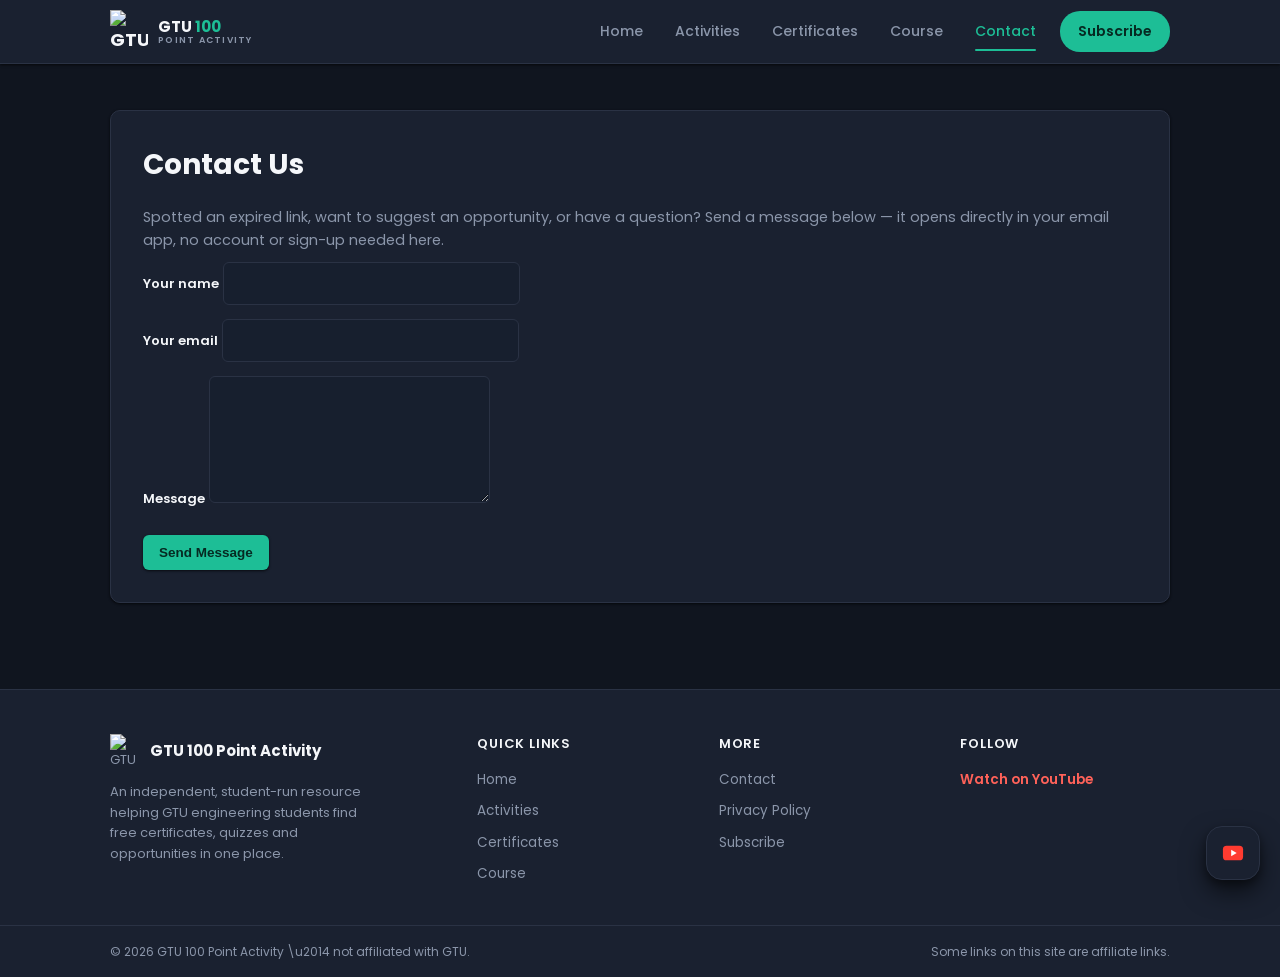
==== contact.html @ 2aae0239 "Add files via upload" ====
<!DOCTYPE html>
<html lang="en">
<head>
<meta charset="UTF-8">
<meta name="viewport" content="width=device-width, initial-scale=1.0">
<title>Contact — GTU 100 Point Activity</title>
<meta name="description" content="Get in touch with GTU 100 Point Activity — suggest a certificate, quiz, hackathon or opportunity for GTU engineering students.">
<meta name="keywords" content="GTU 100 Point Activity, contact, GTU Student Opportunity">
<link rel="canonical" href="https://example.com/contact.html">
<link rel="icon" href="images/favicon.ico" type="image/x-icon">
<link rel="preconnect" href="https://fonts.googleapis.com">
<link href="https://fonts.googleapis.com/css2?family=Poppins:wght@400;500;600;700&display=swap" rel="stylesheet">
<link rel="stylesheet" href="style.css">
</head>
<body>

<header class="app-bar">
  <div class="app-bar-inner">
    <a href="index.html" class="brand">
      <img src="images/logo.svg" alt="GTU 100 Point Activity logo">
      <span class="brand-text">
        <span class="b1">GTU <span>100</span></span>
        <span class="b2">POINT ACTIVITY</span>
      </span>
    </a>
    <nav class="nav-links" id="nav-links">
      <a href="index.html">Home</a>
      <a href="index.html#quizzes">Activities</a>
      <a href="index.html#about">Certificates</a>
      <a href="courses.html">Course</a>
      <a href="contact.html" class="active">Contact</a>
      <a href="subscribe.html" class="nav-cta">Subscribe</a>
    </nav>
    <button class="menu-toggle" id="menu-toggle" aria-label="Toggle menu" aria-expanded="false">&#9776;</button>
  </div>
</header>

<section class="section" style="padding-top:46px;">
  <div class="container static-page">
    <div class="card-surface">
      <h1>Contact Us</h1>
      <p>Spotted an expired link, want to suggest an opportunity, or have a question? Send a message below — it opens directly in your email app, no account or sign-up needed here.</p>

      <!--
        NOTE FOR SITE OWNER:
        This is a plain "mailto" form — it works with only HTML (no backend,
        no PHP, no database), which fits GitHub Pages. Replace the email
        address below with your own real email address.
      -->
      <form class="contact-form" action="mailto:your-email@example.com" method="post" enctype="text/plain">
        <div>
          <label for="name">Your name</label>
          <input type="text" id="name" name="Name" required>
        </div>
        <div>
          <label for="email">Your email</label>
          <input type="email" id="email" name="Email" required>
        </div>
        <div>
          <label for="message">Message</label>
          <textarea id="message" name="Message" rows="5" required></textarea>
        </div>
        <button type="submit" class="btn-participate">Send Message</button>
      </form>
    </div>
  </div>
</section>

<footer>
  <div class="container footer-grid">
    <div class="footer-col footer-brand">
      <div class="footer-logo">
        <img src="images/logo.svg" alt="GTU 100 Point Activity logo">
        <span>GTU 100 Point Activity</span>
      </div>
      <p>An independent, student-run resource helping GTU engineering students find free certificates, quizzes and opportunities in one place.</p>
    </div>
    <div class="footer-col">
      <h4>Quick Links</h4>
      <a href="index.html">Home</a>
      <a href="index.html#quizzes">Activities</a>
      <a href="index.html#about">Certificates</a>
      <a href="courses.html">Course</a>
    </div>
    <div class="footer-col">
      <h4>More</h4>
      <a href="contact.html">Contact</a>
      <a href="privacy.html">Privacy Policy</a>
      <a href="subscribe.html">Subscribe</a>
    </div>
    <div class="footer-col">
      <h4>Follow</h4>
      <a href="https://youtube.com/@your-channel" target="_blank" rel="noopener" class="youtube-footer-link">Watch on YouTube</a>
    </div>
  </div>
  <div class="footer-bottom">
    <div class="container">
      <span>&copy; <span id="footer-year"></span> GTU 100 Point Activity \u2014 not affiliated with GTU.</span>
      <span>Some links on this site are affiliate links.</span>
    </div>
  </div>
</footer>

<a href="https://youtube.com/@your-channel" target="_blank" rel="noopener" class="yt-fab" aria-label="Visit our YouTube channel">
  <svg viewBox="0 0 24 24"><rect x="1" y="4" width="22" height="16" rx="4" fill="#FF3B30"/><path d="M10 8.5v7l6-3.5z" fill="#fff"/></svg>
</a>

<script src="script.js"></script>
</body>
</html>
---- style.css ----
/* ==========================================================================
   GTU 100 Point Activity — Stylesheet
   Theme: "Electric Cyan" dark mode, Material Design inspired.
   Pure CSS, no frameworks. Color tokens are defined once as CSS variables —
   change the whole site's look by editing the :root block below only.
   ========================================================================== */

:root {
  /* --- Core dark palette (Dark Campus theme) --- */
  --bg: #10151F;              /* page background */
  --surface: #1A2130;         /* card / header surface */
  --surface-alt: #171F2E;     /* image placeholder / secondary surface */
  --surface-raised: #212B3F;  /* hover / raised surface */
  --divider: #2A3244;

  /* --- Accent (Teal) --- */
  --accent: #1DBE96;
  --accent-dark: #159A78;
  --accent-text-on: #062A22;  /* dark text used on top of the accent */

  /* --- Status colors (tuned for dark backgrounds) --- */
  --status-live: #1DBE96;
  --status-live-bg: #133A31;
  --status-soon: #FFB74D;
  --status-soon-bg: #3A2A12;
  --status-expired: #7C8798;
  --status-expired-bg: #1B2230;

  /* --- Text --- */
  --text-primary: #F5F7FA;
  --text-secondary: #8B96AA;

  --radius: 10px;
  --elevation-1: 0 1px 3px rgba(0,0,0,0.45), 0 1px 2px rgba(0,0,0,0.30);
  --elevation-2: 0 3px 8px rgba(0,0,0,0.5), 0 2px 4px rgba(0,0,0,0.3);
  --elevation-4: 0 12px 24px rgba(0,0,0,0.55), 0 4px 8px rgba(0,0,0,0.35);

  --header-height: 64px;
}

* { box-sizing: border-box; margin: 0; padding: 0; }

html { scroll-behavior: smooth; }

body {
  font-family: 'Poppins', -apple-system, BlinkMacSystemFont, sans-serif;
  background: var(--bg);
  color: var(--text-primary);
  line-height: 1.6;
  padding-top: var(--header-height);
}

@media (prefers-reduced-motion: reduce) {
  *, *::before, *::after { animation: none !important; transition: none !important; }
  html { scroll-behavior: auto; }
}

a { color: inherit; text-decoration: none; }
img { max-width: 100%; display: block; }

.container { max-width: 1100px; margin: 0 auto; padding: 0 20px; }

/* ==========================================================================
   Top App Bar
   ========================================================================== */

.app-bar {
  position: fixed;
  top: 0; left: 0; right: 0;
  height: var(--header-height);
  background: var(--surface);
  color: var(--text-primary);
  border-bottom: 1px solid var(--divider);
  box-shadow: var(--elevation-1);
  z-index: 1000;
  display: flex;
  align-items: center;
  transition: box-shadow 0.2s ease;
}

.app-bar.scrolled { box-shadow: var(--elevation-4); }

.app-bar-inner {
  width: 100%;
  max-width: 1100px;
  margin: 0 auto;
  padding: 0 20px;
  display: flex;
  align-items: center;
  justify-content: space-between;
}

.brand { display: flex; align-items: center; gap: 10px; font-weight: 700; font-size: 18px; font-family: 'Poppins', sans-serif; }
.brand img { width: 38px; height: 42px; }
.brand .brand-text { display: flex; flex-direction: column; line-height: 1.15; }
.brand .brand-text .b1 { font-size: 15px; font-weight: 700; }
.brand .brand-text .b1 span { color: var(--accent); }
.brand .brand-text .b2 { font-size: 9px; font-weight: 600; letter-spacing: 0.14em; color: var(--text-secondary); }

.nav-links { display: flex; gap: 4px; align-items: center; }

.nav-links a {
  padding: 10px 14px;
  border-radius: 6px;
  font-size: 14px;
  font-weight: 500;
  color: var(--text-secondary);
  transition: background 0.15s ease, color 0.15s ease;
  display: flex;
  align-items: center;
  gap: 6px;
  position: relative;
}

.nav-links a:hover, .nav-links a:focus-visible { background: var(--surface-raised); color: var(--text-primary); }

.nav-links a.active { color: var(--accent); }
.nav-links a.active::after {
  content: "";
  position: absolute;
  left: 14px; right: 14px; bottom: 2px;
  height: 2px;
  background: var(--accent);
  border-radius: 2px;
}

/* Right-side CTA pill in the nav (currently used for the Subscribe button) */
.nav-links a.nav-cta {
  background: var(--accent);
  color: var(--accent-text-on);
  font-weight: 600;
  border-radius: 20px;
  padding: 9px 18px;
  margin-left: 6px;
}
.nav-links a.nav-cta:hover { background: var(--accent-dark); color: var(--accent-text-on); }

.menu-toggle {
  display: none;
  background: none;
  border: none;
  color: var(--text-primary);
  font-size: 26px;
  cursor: pointer;
  padding: 6px 10px;
  border-radius: 6px;
}
.menu-toggle:hover { background: var(--surface-raised); }

@media (max-width: 720px) {
  .nav-links {
    position: absolute;
    top: var(--header-height);
    left: 0; right: 0;
    background: var(--surface);
    border-bottom: 1px solid var(--divider);
    flex-direction: column;
    align-items: stretch;
    gap: 0;
    max-height: 0;
    overflow: hidden;
    transition: max-height 0.25s ease;
    box-shadow: var(--elevation-2);
  }
  .nav-links.open { max-height: 300px; }
  .nav-links a { padding: 14px 20px; border-radius: 0; border-bottom: 1px solid var(--divider); }
  .menu-toggle { display: inline-block; }
}

/* ==========================================================================
   Hero
   ========================================================================== */

.hero {
  position: relative;
  background:
    radial-gradient(circle at 15% 20%, rgba(79,217,240,0.10) 0%, transparent 45%),
    radial-gradient(circle at 85% 80%, rgba(79,217,240,0.08) 0%, transparent 40%),
    var(--bg);
  color: var(--text-primary);
  padding: 60px 0 68px;
  text-align: center;
  overflow: hidden;
  border-bottom: 1px solid var(--divider);
}

.hero::before {
  content: "";
  position: absolute;
  inset: 0;
  background-image: radial-gradient(rgba(79,217,240,0.10) 1px, transparent 1px);
  background-size: 22px 22px;
  opacity: 0.5;
  pointer-events: none;
}

.hero .container { position: relative; z-index: 1; }

.hero h1 { font-size: clamp(28px, 5vw, 42px); font-weight: 700; margin-bottom: 14px; letter-spacing: -0.5px; }

.hero p { max-width: 640px; margin: 0 auto; font-size: 16px; color: var(--text-secondary); }

.hero .updated-badge {
  display: inline-block;
  margin-top: 22px;
  background: var(--surface);
  border: 1px solid var(--divider);
  color: var(--accent);
  padding: 6px 16px;
  border-radius: 20px;
  font-size: 13px;
  font-weight: 500;
}

/* Bookmark / habit-anchor nudge in the hero — honest, one-time, non-nagging */
.hero .bookmark-hint {
  display: block;
  margin-top: 14px;
  font-size: 12.5px;
  color: var(--text-secondary);
}

/* ==========================================================================
   Sections
   ========================================================================== */

.section { padding: 46px 0; }
.section-title { font-size: 24px; font-weight: 700; margin-bottom: 6px; color: var(--text-primary); }
.section-subtitle { color: var(--text-secondary); font-size: 14px; margin-bottom: 28px; }

/* ==========================================================================
   Featured activity
   ========================================================================== */

.featured-card {
  background: var(--surface);
  border: 1px solid var(--divider);
  border-radius: var(--radius);
  box-shadow: var(--elevation-4);
  overflow: hidden;
  display: grid;
  grid-template-columns: 1fr 1fr;
  position: relative;
}

.featured-card .ribbon {
  position: absolute;
  top: 16px; left: 16px;
  background: var(--accent);
  color: var(--accent-text-on);
  font-size: 12px;
  font-weight: 700;
  text-transform: uppercase;
  letter-spacing: 0.5px;
  padding: 6px 12px;
  border-radius: 20px;
  z-index: 2;
}

.featured-card .img-wrap { position: relative; min-height: 240px; background: var(--surface-alt); }
.featured-card img { width: 100%; height: 100%; object-fit: cover; cursor: pointer; }

.featured-card .content { padding: 28px 30px; display: flex; flex-direction: column; justify-content: center; gap: 12px; }
.featured-card h3 { font-size: 22px; font-weight: 700; }
.featured-card p.desc { color: var(--text-secondary); font-size: 14px; }

@media (max-width: 720px) {
  .featured-card { grid-template-columns: 1fr; }
  .featured-card .img-wrap { min-height: 180px; }
}

/* ==========================================================================
   Filter chips
   ========================================================================== */

.filter-chips { display: flex; gap: 10px; flex-wrap: wrap; margin-bottom: 24px; }

.chip {
  font-size: 13px;
  font-weight: 500;
  padding: 8px 16px;
  border-radius: 20px;
  border: 1px solid var(--divider);
  background: var(--surface);
  color: var(--text-secondary);
  cursor: pointer;
  transition: all 0.15s ease;
}
.chip:hover { border-color: var(--accent); color: var(--accent); }
.chip.active { background: var(--accent); border-color: var(--accent); color: var(--accent-text-on); }

/* ==========================================================================
   Activity grid + cards
   ========================================================================== */

.activity-grid { display: grid; grid-template-columns: repeat(auto-fill, minmax(280px, 1fr)); gap: 22px; }

.activity-card {
  background: var(--surface);
  border: 1px solid var(--divider);
  border-radius: var(--radius);
  box-shadow: var(--elevation-1);
  overflow: hidden;
  display: flex;
  flex-direction: column;
  transition: box-shadow 0.2s ease, transform 0.2s ease, border-color 0.2s ease;
  animation: card-in 0.4s ease both;
}

.activity-card:hover { box-shadow: var(--elevation-4); transform: translateY(-3px); border-color: var(--accent); }
.activity-card.is-expired { opacity: 0.6; }

@keyframes card-in { from { opacity: 0; transform: translateY(10px); } to { opacity: 1; transform: translateY(0); } }

.card-img-wrap { position: relative; height: 160px; cursor: pointer; overflow: hidden; background: var(--surface-alt); }
.card-img-wrap img { width: 100%; height: 100%; object-fit: cover; transition: transform 0.3s ease; }
.activity-card:hover .card-img-wrap img:not(.disabled-img) { transform: scale(1.05); }

.status-badge {
  position: absolute;
  top: 10px; right: 10px;
  font-size: 11px;
  font-weight: 700;
  text-transform: uppercase;
  letter-spacing: 0.4px;
  padding: 5px 10px;
  border-radius: 20px;
  z-index: 2;
}
.status-badge.live { background: var(--status-live-bg); color: var(--status-live); }
.status-badge.soon { background: var(--status-soon-bg); color: var(--status-soon); animation: pulse-soon 1.6s ease-in-out infinite; }
.status-badge.expired { background: var(--status-expired-bg); color: var(--status-expired); }

/* Gentle pulse on "Ending Soon" — real urgency cue, not a fake one, since the
   deadline behind it is real. Subtle by design so it informs, not nags. */
@keyframes pulse-soon {
  0%, 100% { box-shadow: 0 0 0 0 rgba(255,183,77,0.35); }
  50% { box-shadow: 0 0 0 5px rgba(255,183,77,0); }
}

.card-body { padding: 16px 18px 20px; display: flex; flex-direction: column; gap: 8px; flex: 1; }
.card-body h3 { font-size: 16px; font-weight: 700; line-height: 1.35; color: var(--text-primary); }
.card-body p.desc { font-size: 13px; color: var(--text-secondary); flex: 1; }

.card-meta { display: flex; justify-content: space-between; align-items: center; font-size: 12px; color: var(--text-secondary); margin-top: 4px; }

.countdown { font-family: 'Roboto Mono', 'Courier New', monospace; font-weight: 600; font-size: 12.5px; color: var(--accent); }
.countdown.expired-text { color: var(--status-expired); }

.btn-participate {
  position: relative;
  overflow: hidden;
  margin-top: 10px;
  display: inline-block;
  text-align: center;
  background: var(--accent);
  color: var(--accent-text-on);
  font-weight: 600;
  font-size: 13.5px;
  padding: 10px 16px;
  border: none;
  border-radius: 6px;
  cursor: pointer;
  transition: background 0.15s ease, box-shadow 0.15s ease;
  box-shadow: var(--elevation-1);
}
.btn-participate:hover { background: var(--accent-dark); box-shadow: var(--elevation-2); }
.btn-participate:disabled, .btn-participate.disabled { background: var(--status-expired-bg); color: var(--status-expired); cursor: not-allowed; box-shadow: none; }

.ripple {
  position: absolute;
  border-radius: 50%;
  background: rgba(5,42,50,0.35);
  transform: scale(0);
  animation: ripple-anim 0.5s ease-out;
  pointer-events: none;
}
@keyframes ripple-anim { to { transform: scale(1); opacity: 0; } }

.empty-state { text-align: center; padding: 40px 20px; color: var(--text-secondary); background: var(--surface); border: 1px solid var(--divider); border-radius: var(--radius); box-shadow: var(--elevation-1); }

/* ==========================================================================
   Skeleton loaders
   ========================================================================== */

.skeleton { background: linear-gradient(90deg, #16203180 25%, #1E2A4080 37%, #16203180 63%); background-size: 400% 100%; animation: skeleton-shimmer 1.4s ease infinite; border-radius: 4px; }
@keyframes skeleton-shimmer { 0% { background-position: 100% 50%; } 100% { background-position: 0 50%; } }
.skeleton-card { box-shadow: var(--elevation-1); }
.skeleton-img { height: 160px; border-radius: 0; }
.skeleton-line { height: 12px; margin-bottom: 10px; }

/* ==========================================================================
   Static content pages
   ========================================================================== */

.static-page h1 { font-size: 28px; margin-bottom: 18px; color: var(--text-primary); }
.static-page h2 { font-size: 19px; margin: 26px 0 10px; color: var(--text-primary); }
.static-page p, .static-page li { color: var(--text-secondary); font-size: 14.5px; margin-bottom: 10px; }
.static-page ul { padding-left: 22px; }
.static-page .card-surface { background: var(--surface); border: 1px solid var(--divider); border-radius: var(--radius); box-shadow: var(--elevation-1); padding: 32px; }

.contact-form { display: flex; flex-direction: column; gap: 14px; max-width: 480px; }
.contact-form label { font-size: 13px; font-weight: 600; color: var(--text-primary); }
.contact-form input, .contact-form textarea { border: 1px solid var(--divider); border-radius: 6px; padding: 10px 12px; font-family: inherit; font-size: 14px; background: var(--surface-alt); color: var(--text-primary); }
.contact-form input:focus, .contact-form textarea:focus { outline: 2px solid var(--accent); outline-offset: 1px; }
.contact-form button { align-self: flex-start; }

/* ==========================================================================
   YouTube Floating Action Button
   ========================================================================== */

.yt-fab {
  position: fixed;
  right: 20px;
  bottom: 20px;
  width: 54px;
  height: 54px;
  border-radius: 16px;
  background: var(--surface);
  border: 1.5px solid var(--divider);
  display: flex;
  align-items: center;
  justify-content: center;
  box-shadow: var(--elevation-4);
  z-index: 900;
  transition: transform 0.15s ease, border-color 0.15s ease, background 0.15s ease;
}
.yt-fab:hover { transform: translateY(-2px); border-color: var(--accent); background: var(--surface-raised); }
.yt-fab svg { width: 22px; height: 22px; }

@media (max-width: 480px) {
  .yt-fab { right: 14px; bottom: 14px; width: 48px; height: 48px; border-radius: 14px; }
}

/* ==========================================================================
   Subscribe section (Brevo email capture)
   ========================================================================== */

.subscribe-card {
  background: var(--surface);
  border: 1px solid var(--divider);
  border-radius: var(--radius);
  box-shadow: var(--elevation-2);
  padding: 40px 36px;
  text-align: center;
  max-width: 640px;
  margin: 0 auto;
}

.subscribe-card h2 {
  font-size: 22px;
  font-weight: 700;
  margin-bottom: 8px;
  color: var(--text-primary);
}

.subscribe-card > p {
  color: var(--text-secondary);
  font-size: 14px;
  max-width: 46ch;
  margin: 0 auto 22px;
}

.subscribe-form {
  display: flex;
  gap: 10px;
  max-width: 420px;
  margin: 0 auto;
}

.subscribe-form input[type="email"] {
  flex: 1;
  border: 1px solid var(--divider);
  background: var(--surface-alt);
  color: var(--text-primary);
  border-radius: 6px;
  padding: 12px 14px;
  font-family: inherit;
  font-size: 14px;
}

.subscribe-form input[type="email"]:focus { outline: 2px solid var(--accent); outline-offset: 1px; }

.subscribe-form .btn-participate { margin-top: 0; white-space: nowrap; }

.subscribe-message {
  margin-top: 14px;
  font-size: 13.5px;
  min-height: 18px;
}

.subscribe-message.success { color: #4ADE80; }
.subscribe-message.error { color: #F87171; }

.subscribe-note {
  margin-top: 16px;
  font-size: 12px;
  color: var(--text-secondary);
}
.subscribe-note a { color: var(--accent); text-decoration: underline; }

@media (max-width: 520px) {
  .subscribe-card { padding: 30px 20px; }
  .subscribe-form { flex-direction: column; }
}

/* ==========================================================================
   Subscribe teaser (homepage — links out to subscribe.html)
   ========================================================================== */

.subscribe-teaser .btn-participate { display: inline-block; margin-top: 4px; padding: 11px 28px; }

/* ==========================================================================
   Footer
   ========================================================================== */

footer { background: var(--surface); border-top: 1px solid var(--divider); color: var(--text-secondary); margin-top: 40px; font-size: 13px; }

.footer-grid {
  display: grid;
  grid-template-columns: 1.6fr 1fr 1fr 1fr;
  gap: 32px;
  padding: 44px 20px 30px;
}

.footer-col h4 { color: var(--text-primary); font-size: 13px; font-weight: 600; text-transform: uppercase; letter-spacing: 0.06em; margin-bottom: 14px; }
.footer-col a { display: block; color: var(--text-secondary); font-size: 13.5px; margin-bottom: 10px; transition: color 0.15s ease; }
.footer-col a:hover { color: var(--accent); }

.footer-logo { display: flex; align-items: center; gap: 10px; margin-bottom: 14px; }
.footer-logo img { width: 30px; height: 34px; }
.footer-logo span { font-weight: 700; color: var(--text-primary); font-size: 15px; }

.footer-brand p { font-size: 13px; color: var(--text-secondary); max-width: 32ch; }

.youtube-footer-link { color: #FF6259 !important; font-weight: 600; }
.youtube-footer-link:hover { color: #ff8079 !important; }

.footer-bottom { border-top: 1px solid var(--divider); padding: 16px 0; }
.footer-bottom .container { display: flex; justify-content: space-between; flex-wrap: wrap; gap: 10px; font-size: 12px; }

@media (max-width: 780px) {
  .footer-grid { grid-template-columns: 1fr 1fr; }
}
@media (max-width: 480px) {
  .footer-grid { grid-template-columns: 1fr; }
}
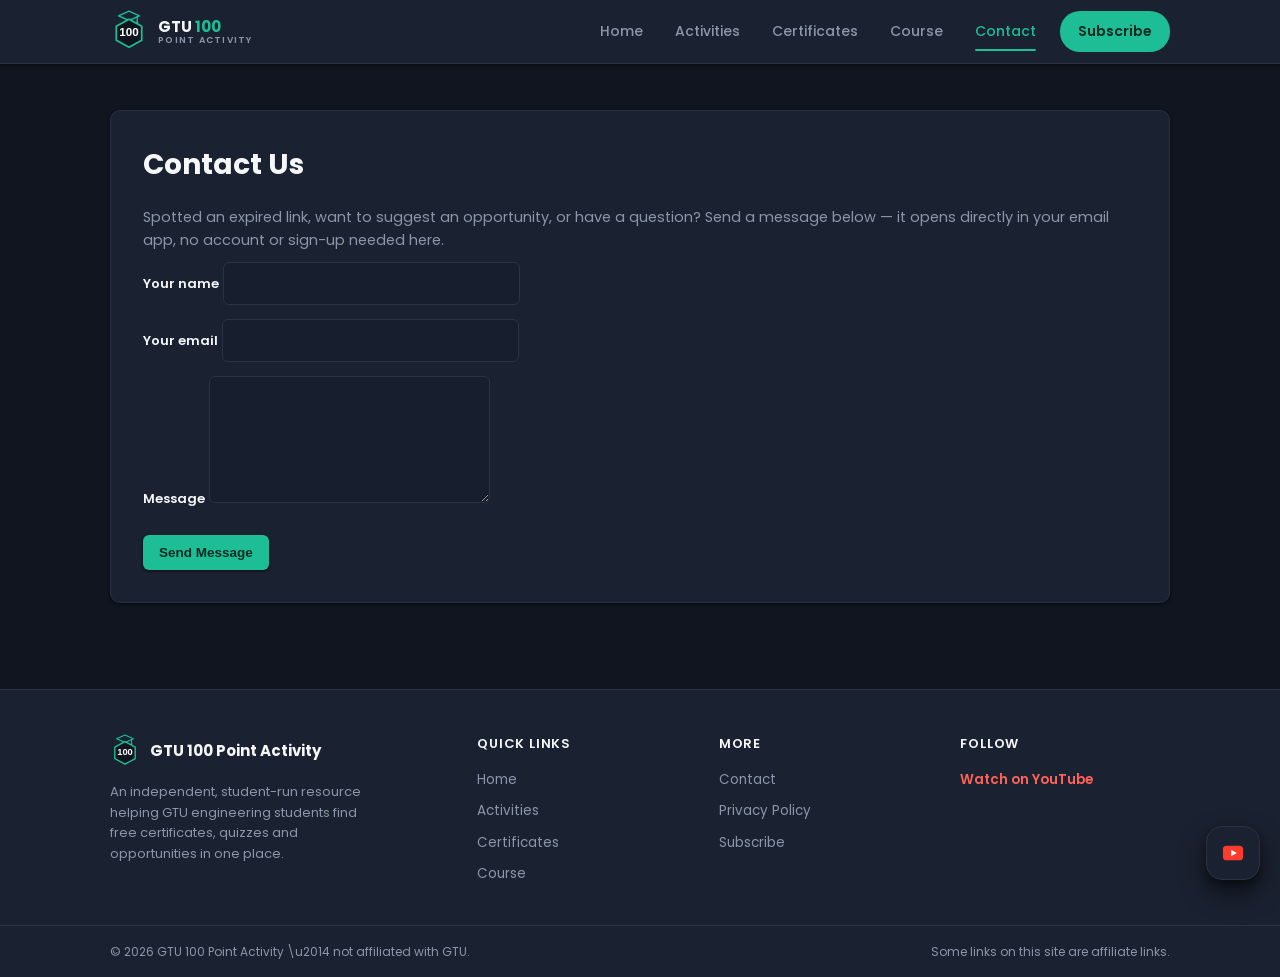
==== commit 5a7218b4: "Update contact.html" ====
--- a/contact.html
+++ b/contact.html
@@ -47,7 +47,7 @@
         no PHP, no database), which fits GitHub Pages. Replace the email
         address below with your own real email address.
       -->
-      <form class="contact-form" action="mailto:your-email@example.com" method="post" enctype="text/plain">
+      <form class="contact-form" action="mailto:updates.certificate@gmail.com" method="post" enctype="text/plain">
         <div>
           <label for="name">Your name</label>
           <input type="text" id="name" name="Name" required>
@@ -90,7 +90,7 @@
     </div>
     <div class="footer-col">
       <h4>Follow</h4>
-      <a href="https://youtube.com/@your-channel" target="_blank" rel="noopener" class="youtube-footer-link">Watch on YouTube</a>
+      <a href="https://www.youtube.com/@gtupyq" target="_blank" rel="noopener" class="youtube-footer-link">Watch on YouTube</a>
     </div>
   </div>
   <div class="footer-bottom">
@@ -101,7 +101,7 @@
   </div>
 </footer>
 
-<a href="https://youtube.com/@your-channel" target="_blank" rel="noopener" class="yt-fab" aria-label="Visit our YouTube channel">
+<a href="https://www.youtube.com/@gtupyq" target="_blank" rel="noopener" class="yt-fab" aria-label="Visit our YouTube channel">
   <svg viewBox="0 0 24 24"><rect x="1" y="4" width="22" height="16" rx="4" fill="#FF3B30"/><path d="M10 8.5v7l6-3.5z" fill="#fff"/></svg>
 </a>
 
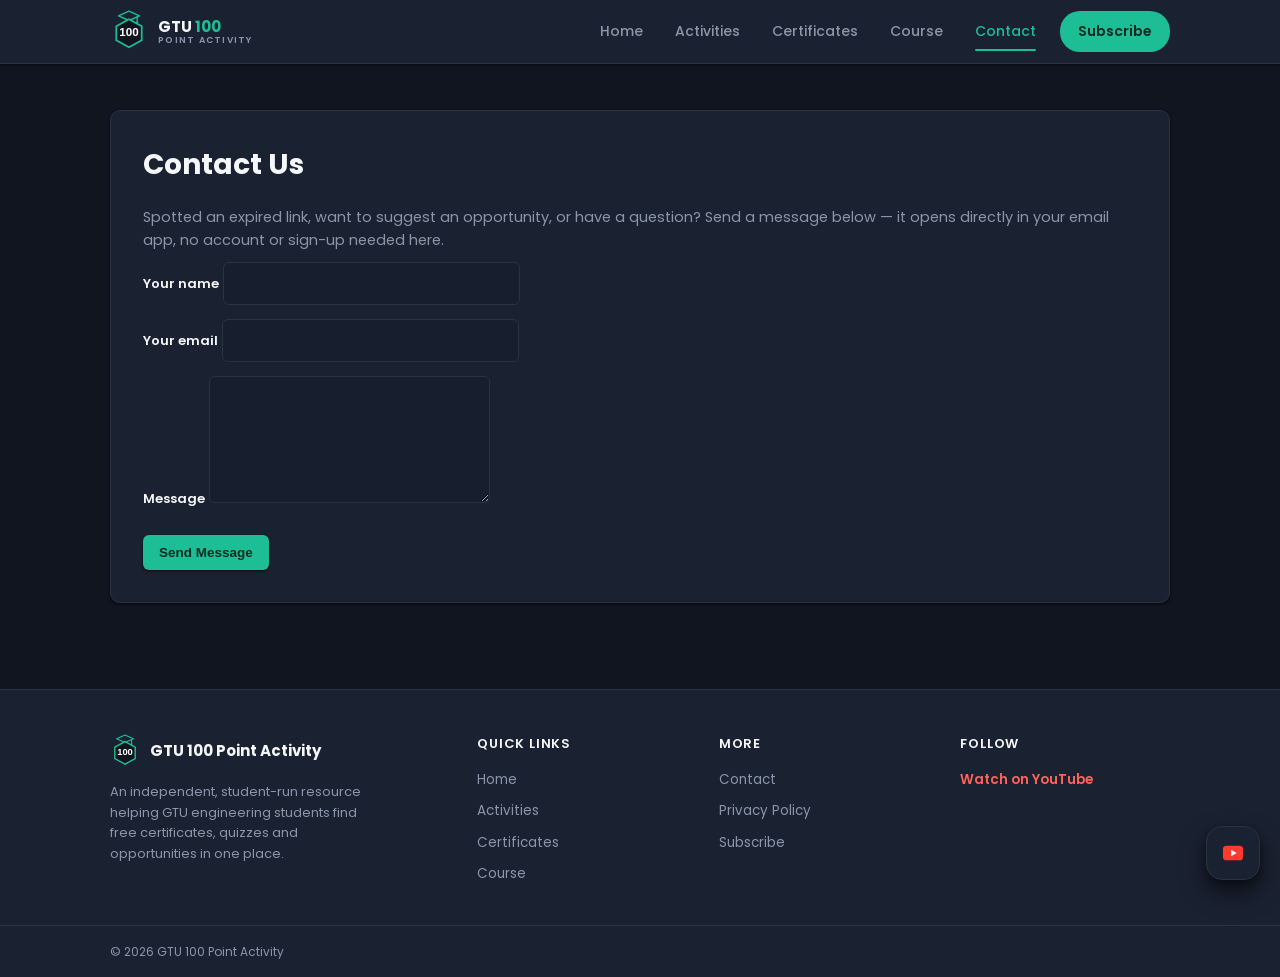
==== commit be4f7268: "Update contact.html" ====
--- a/contact.html
+++ b/contact.html
@@ -95,8 +95,8 @@
   </div>
   <div class="footer-bottom">
     <div class="container">
-      <span>&copy; <span id="footer-year"></span> GTU 100 Point Activity \u2014 not affiliated with GTU.</span>
-      <span>Some links on this site are affiliate links.</span>
+      <span>&copy; <span id="footer-year"></span> GTU 100 Point Activity </span>
+      
     </div>
   </div>
 </footer>
